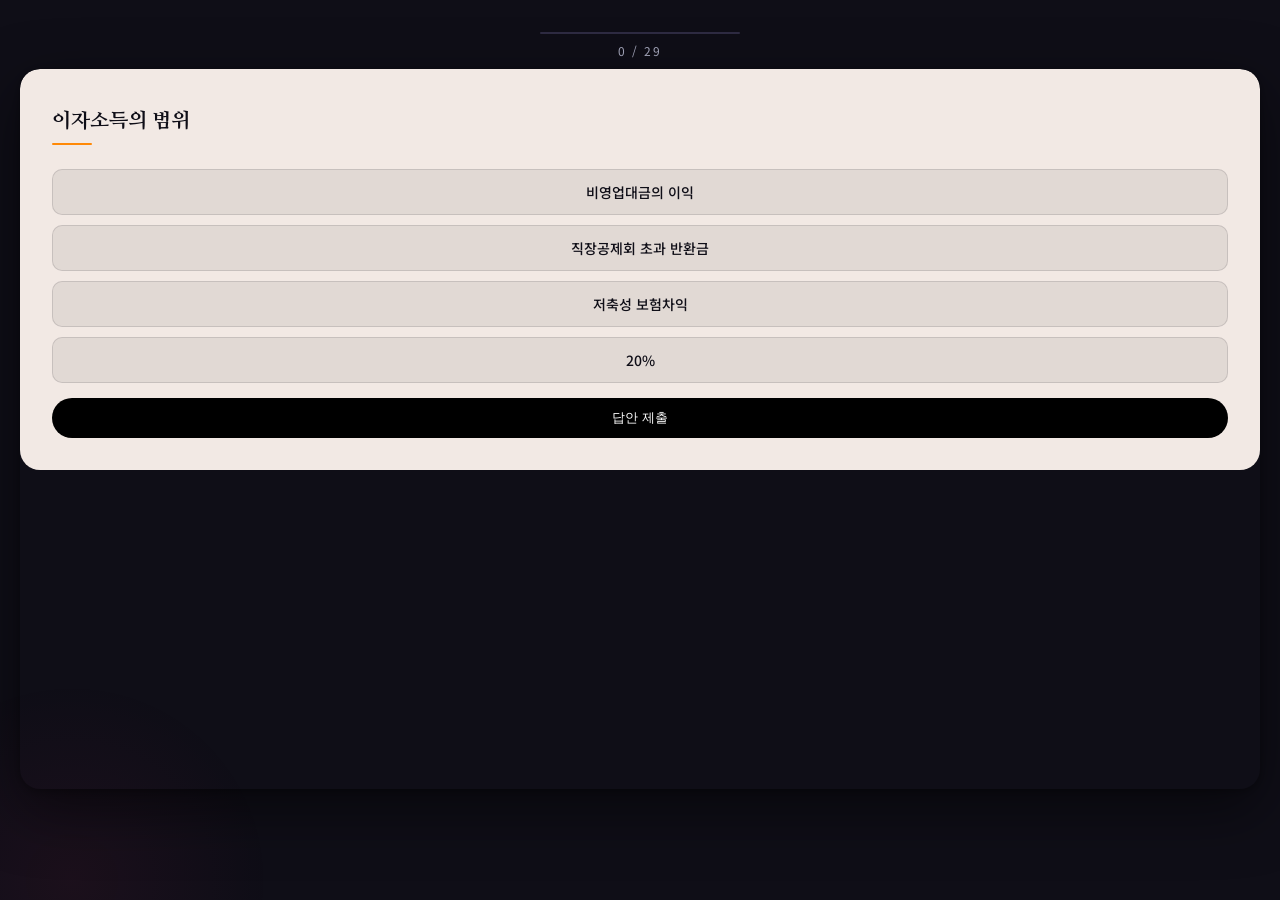
==== card.html @ 6143c626 "fix: 카드형 추가" ====
<!DOCTYPE html>
<html lang="ko">
<head>
<meta charset="UTF-8">
<meta name="viewport" content="width=device-width, initial-scale=1.0">
<title>단어장</title>
<link rel="stylesheet" href="./cardStyle.css">

</head>
<body>

<header>
  <div class="progress-bar-wrap">
    <div class="progress-bar" id="progressBar" style="width:0%"></div>
  </div>
  <div class="counter" id="counter">1 / 3</div>
</header>

<div class="stage" id="stage">
  <!-- 카드가 JS로 생성됨 -->
</div>

<div class="done-screen" id="doneScreen">
  <div class="done-emoji" id="doneEmoji">🎉</div>
  <h2 id="doneTitle">완료!</h2>
  <div class="done-score" id="doneScore">
    점수: <span class="score-highlight" id="scoreText">0/3</span>
  </div>
  <button class="restart-btn" onclick="restart()">다시 풀기</button>
</div>

<div class="score-row">
  <div class="score-pill o">⭕ <span id="correctCount">0</span></div>
  <div class="score-pill x">❌ <span id="wrongCount">0</span></div>
</div>

<script type="module" src="./cardScript.js"></script>
</body>
</html>
---- cardStyle.css ----
@import url('https://fonts.googleapis.com/css2?family=Nanum+Myeongjo:wght@400;700;800&family=Noto+Sans+KR:wght@300;400;500;700&display=swap');

  :root {
    --bg: #0f0e17;
    --surface: #1a1828;
    --card-bg: #f2e9e4;
    --card-text: #0f0e17;
    --accent: #ff8906;
    --correct: #3da44d;
    --wrong: #e53170;
    --muted: #a7a9be;
    --border: #2e2b42;
  }

  * { margin: 0; padding: 0; box-sizing: border-box; }

  body {
    font-family: 'Noto Sans KR', sans-serif;
    background: var(--bg);
    color: #fff;
    min-height: 100vh;
    display: flex;
    flex-direction: column;
    align-items: center;
    overflow: hidden;
    padding: 20px;
  }

 
  body::after {
    content: '';
    position: fixed;
    bottom: -20%;
    left: -10%;
    width: 400px;
    height: 400px;
    background: radial-gradient(circle, rgba(229,49,112,0.06) 0%, transparent 70%);
    pointer-events: none;
  }

  header {
    text-align: center;
    margin-bottom: 10px;
    z-index: 1;
  }

  header h1 {
    font-family: 'Nanum Myeongjo', serif;
    font-size: 13px;
    letter-spacing: 6px;
    text-transform: uppercase;
    color: var(--accent);
    margin-bottom: 8px;
  }

  .progress-bar-wrap {
    width: 200px;
    height: 2px;
    background: var(--border);
    border-radius: 2px;
    margin: 12px auto 0;
    overflow: hidden;
  }

  .progress-bar {
    height: 100%;
    background: var(--accent);
    border-radius: 2px;
    transition: width 0.5s cubic-bezier(.4,0,.2,1);
  }

  .counter {
    font-size: 12px;
    color: var(--muted);
    margin-top: 8px;
    letter-spacing: 2px;
  }

  /* 카드 스테이지 */
  .stage {
    width: 100%;
    height: 80vh;
    overflow-y: scroll;
    position: relative;
    z-index: 1;
    box-shadow: 0 20px 60px rgba(0,0,0,0.5), 0 2px 8px rgba(0,0,0,0.3);
     border-radius: 20px;
  }

  .card {
    position: absolute;
    width: 100%;
    top: 0; left: 0;
      border-radius: 20px;
    background: var(--card-bg);

    padding: 40px 32px 32px;
    display: flex;
    flex-direction: column;
    transform-origin: bottom center;
    transition: none;
    user-select: none;
  }

  .card-label {
    font-size: 10px;
    letter-spacing: 3px;
    text-transform: uppercase;
    color: rgba(15,14,23,0.35);
    margin-bottom: 24px;
    font-weight: 500;
    display: none;
  }

  .card-main {
    font-family: 'Nanum Myeongjo', serif;
    font-size: 20px;
    font-weight: 800;
    color: var(--card-text);
    line-height: 1.2;
    margin-bottom: 10px;
  }

  .card-divider {
    width: 40px;
    height: 2px;
    background: var(--accent);
    margin-bottom: 24px;
    border-radius: 2px;
  }

  .choices {
    display: flex;
    flex-direction: column;
    gap: 10px;
  }
  .sentence-area{
    color: #000;
  }
  .choice-btn.ox-btn{
    color: #fff;
    background-color: #000;
  }
  .choice-btn {
    background: rgba(15,14,23,0.07);
    border: 1.5px solid rgba(15,14,23,0.12);
    border-radius: 10px;
    padding: 12px 16px;
    font-family: 'Noto Sans KR', sans-serif;
    font-size: 14px;
    font-weight: 500;
    color: var(--card-text);
    text-align: left;
    text-align: center;
    cursor: pointer;
    transition: background 0.15s, border-color 0.15s, transform 0.1s;
  }

  .choice-btn.selected {
    background: rgba(15,14,23,0.12);
    border-color: var(--accent);
    transform: translateX(4px);
  }

  .submit-btn{
    background-color: #000;
    color: #fff;
    line-height: 3;
    border: none;
    border-radius: 20px;
  }
  .card-sentence{
    color: #000;
  }

  .choice-btn.correct {
    background: rgba(61,164,77,0.15);
    border-color: var(--correct);
    color: var(--correct);
  }

  .choice-btn.wrong {
    background: rgba(229,49,112,0.12);
    border-color: var(--wrong);
    color: var(--wrong);
  }

  .choice-btn:disabled {
    cursor: default;
  }

  /* 결과 오버레이 */
  .result-badge {
    position: absolute;
    top: 24px;
    right: 24px;
    font-size: 28px;
    opacity: 0;
    transition: opacity 0.2s;
  }

  /* 날라가는 애니메이션 - 맞춤 */
  @keyframes fly-right {
    0%   { transform: rotate(0deg) translateX(0); opacity: 1; }
    30%  { transform: rotate(8deg) translateX(60px); opacity: 1; }
    100% { transform: rotate(15deg) translateX(600px) translateY(-80px); opacity: 0; }
  }

  /* 떨어지는 애니메이션 - 틀림 */
  @keyframes drop-down {
    0%   { transform: rotate(0deg) translateY(0); opacity: 1; }
    20%  { transform: rotate(-3deg) translateY(10px); opacity: 1; }
    60%  { transform: rotate(-8deg) translateY(200px); opacity: 0.6; }
    100% { transform: rotate(-12deg) translateY(500px); opacity: 0; }
  }

  .card.fly-away {
    animation: fly-right 0.55s cubic-bezier(.4,0,.6,1) forwards;
  }

  .card.drop-away {
    animation: drop-down 0.6s cubic-bezier(.6,0,1,.7) forwards;
  }

  /* 다음 카드 대기 */
  .card.next {
    transform: scale(0.94) translateY(14px);
    filter: brightness(0.92);
    transition: transform 0.4s cubic-bezier(.4,0,.2,1), filter 0.4s;
    z-index: 0;
  }

  .card.active {
    z-index: 2;
    transform: scale(1) translateY(0);
    filter: brightness(1);
  }

  /* 완료 화면 */
  .done-screen {
    display: none;
    flex-direction: column;
    align-items: center;
    justify-content: center;
    text-align: center;
    z-index: 10;
  }

  .done-screen.visible {
    display: flex;
  }

  .done-emoji { font-size: 64px; margin-bottom: 20px; }

  .done-screen h2 {
    font-family: 'Nanum Myeongjo', serif;
    font-size: 28px;
    margin-bottom: 12px;
  }

  .done-score {
    font-size: 14px;
    color: var(--muted);
    margin-bottom: 32px;
    letter-spacing: 1px;
  }

  .score-highlight { color: var(--accent); font-weight: 700; font-size: 20px; }

  .restart-btn {
    background: var(--accent);
    color: #0f0e17;
    border: none;
    border-radius: 12px;
    padding: 14px 36px;
    font-family: 'Noto Sans KR', sans-serif;
    font-size: 14px;
    font-weight: 700;
    cursor: pointer;
    letter-spacing: 1px;
    transition: transform 0.15s, opacity 0.15s;
  }

  .restart-btn:hover { transform: scale(1.04); opacity: 0.92; }

  /* 힌트 텍스트 */
  .hint {
    margin-top: 24px;
    font-size: 11px;
    color: var(--muted);
    letter-spacing: 2px;
    opacity: 0.6;
    z-index: 1;
  }

  .score-row {
    display: none;
    gap: 24px;
    margin-top: 10px;
    z-index: 1;
  }

  .score-pill {
    font-size: 12px;
    letter-spacing: 1px;
    padding: 4px 14px;
    border-radius: 20px;
    border: 1px solid;
  }

  .score-pill.o {
    border-color: var(--correct);
    color: var(--correct);
  }

  .score-pill.x {
    border-color: var(--wrong);
    color: var(--wrong);
  }
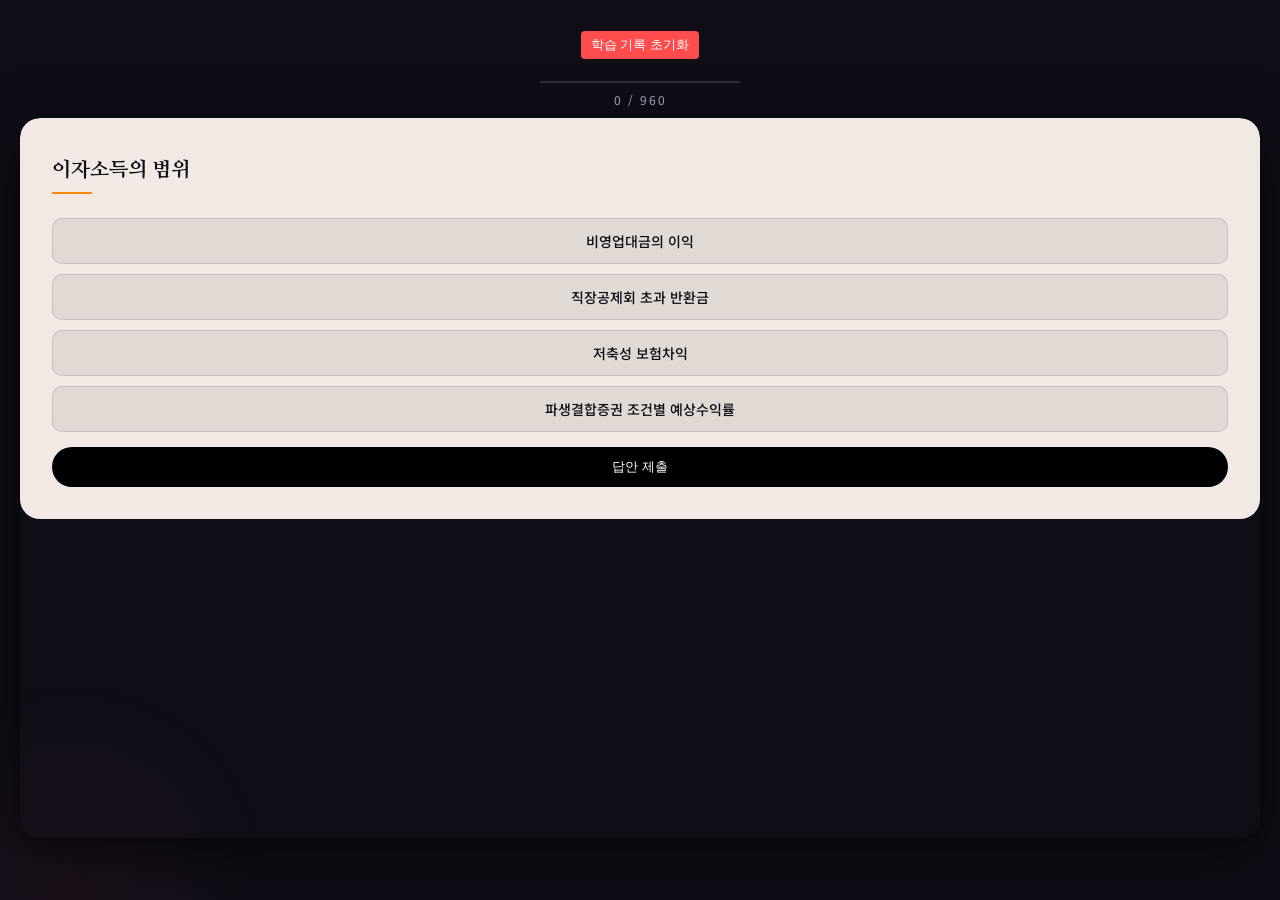
==== commit 0ce0a9ff: "chore: 카드형 local sotage기능추가" ====
--- a/card.html
+++ b/card.html
@@ -8,6 +8,11 @@
 
 </head>
 <body>
+
+  <!-- 최상단 리셋 버튼 -->
+<div id="resetContainer" style="text-align: right; padding: 10px;">
+    <button id="resetBtn" style="padding: 5px 10px; cursor: pointer; background: #ff4d4d; color: white; border: none; border-radius: 4px;">학습 기록 초기화</button>
+</div>
 
 <header>
   <div class="progress-bar-wrap">
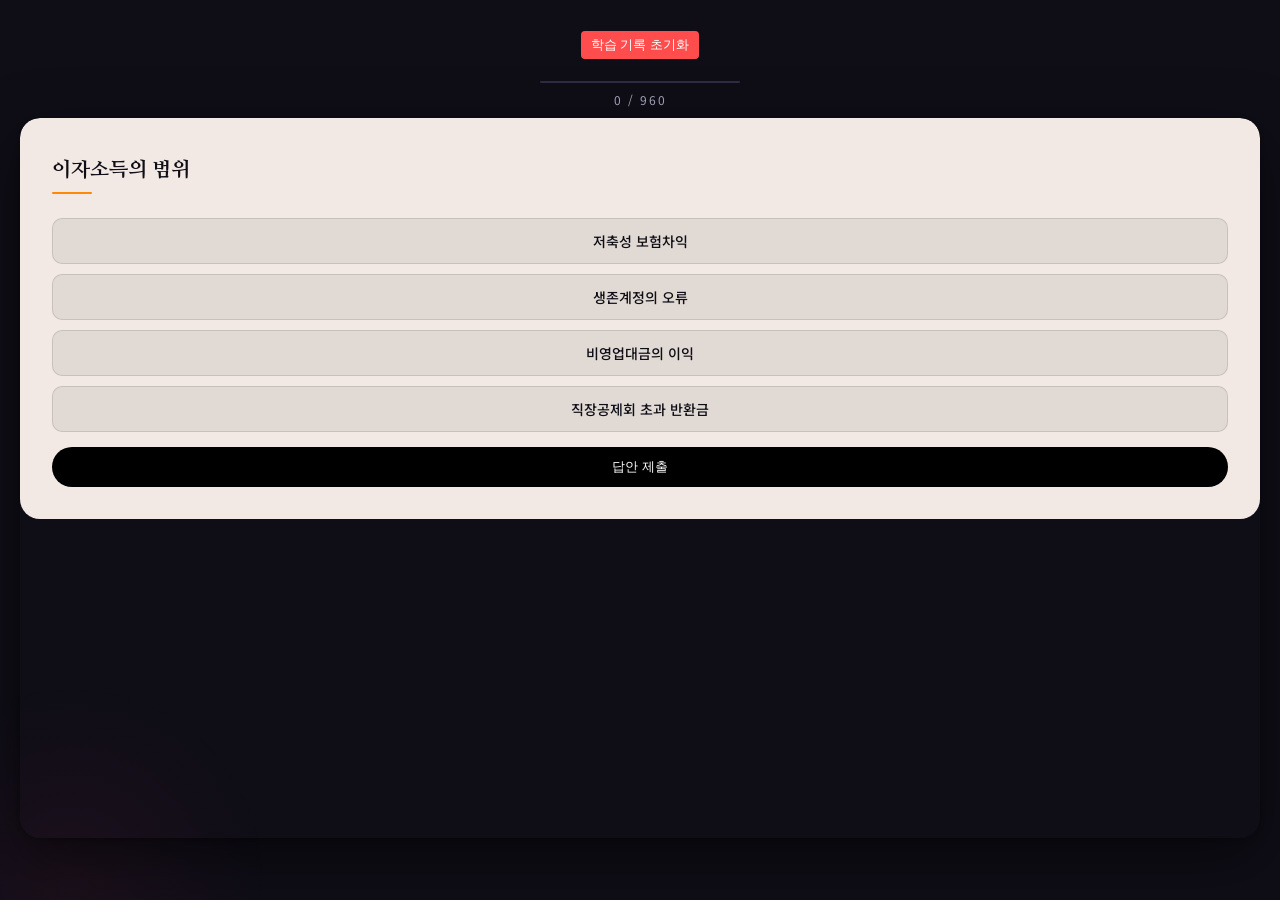
==== commit ba76bdc7: "Update card.html" ====
--- a/card.html
+++ b/card.html
@@ -5,7 +5,10 @@
 <meta name="viewport" content="width=device-width, initial-scale=1.0">
 <title>단어장</title>
 <link rel="stylesheet" href="./cardStyle.css">
-
+  <link rel="icon" type="image/png" href="./icon.png?v=2">
+  <link rel="shortcut icon" href="./icon.png?v=2">
+  <link rel="apple-touch-icon-precomposed" href="./icon.png?v=2">
+  <link rel="icon" type="image/png" sizes="192x192" href="./icon.png?v=2">
 </head>
 <body>
 
@@ -41,4 +44,4 @@
 
 <script type="module" src="./cardScript.js"></script>
 </body>
-</html>+</html>
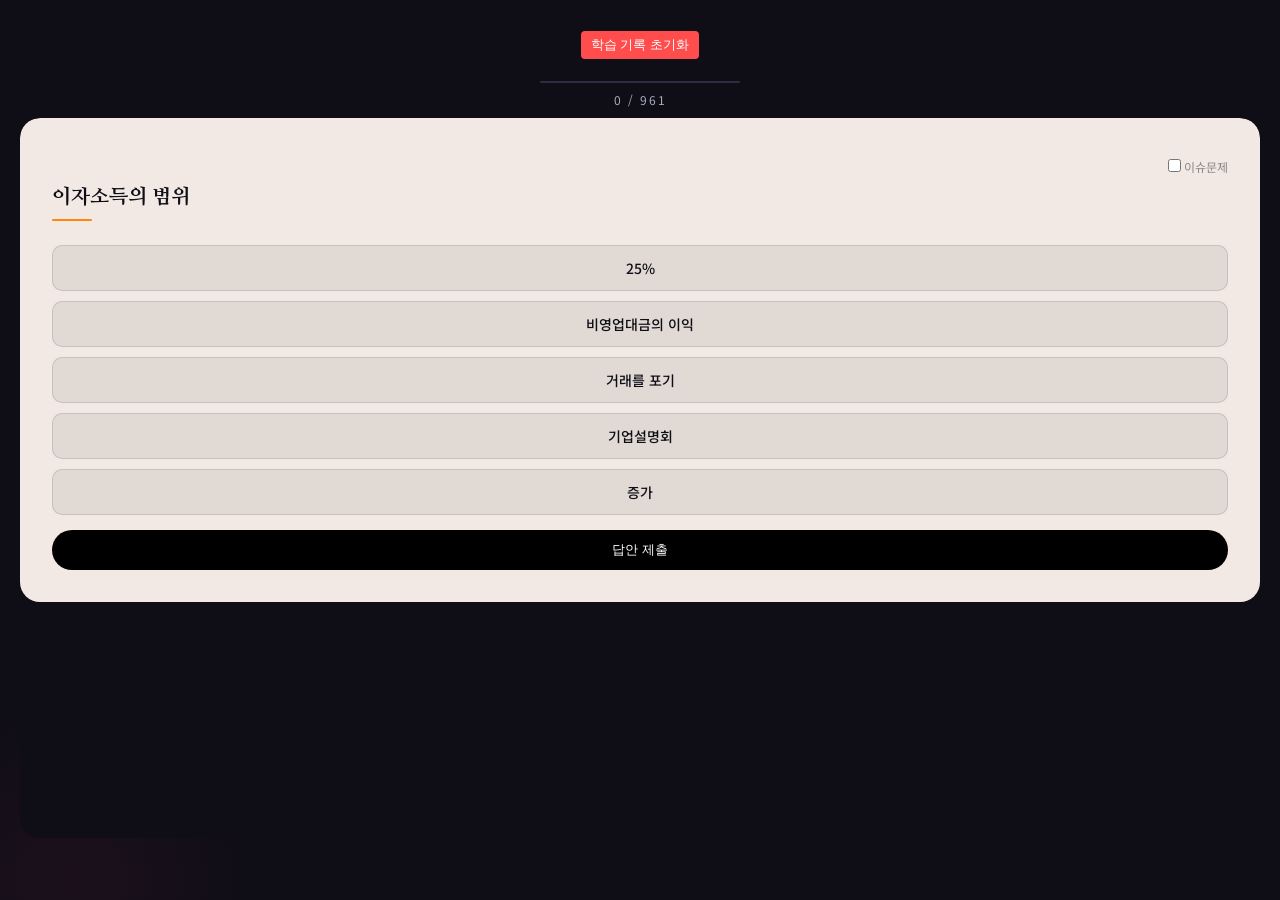
==== commit 07d802e2: "chore: 이슈문제 로직 추가?" ====
--- a/card.html
+++ b/card.html
@@ -5,10 +5,7 @@
 <meta name="viewport" content="width=device-width, initial-scale=1.0">
 <title>단어장</title>
 <link rel="stylesheet" href="./cardStyle.css">
-  <link rel="icon" type="image/png" href="./icon.png?v=2">
-  <link rel="shortcut icon" href="./icon.png?v=2">
-  <link rel="apple-touch-icon-precomposed" href="./icon.png?v=2">
-  <link rel="icon" type="image/png" sizes="192x192" href="./icon.png?v=2">
+
 </head>
 <body>
 
@@ -31,9 +28,6 @@
 <div class="done-screen" id="doneScreen">
   <div class="done-emoji" id="doneEmoji">🎉</div>
   <h2 id="doneTitle">완료!</h2>
-  <div class="done-score" id="doneScore">
-    점수: <span class="score-highlight" id="scoreText">0/3</span>
-  </div>
   <button class="restart-btn" onclick="restart()">다시 풀기</button>
 </div>
 
@@ -44,4 +38,4 @@
 
 <script type="module" src="./cardScript.js"></script>
 </body>
-</html>
+</html>
--- a/cardStyle.css
+++ b/cardStyle.css
@@ -1,322 +1,364 @@
-
-  @import url('https://fonts.googleapis.com/css2?family=Nanum+Myeongjo:wght@400;700;800&family=Noto+Sans+KR:wght@300;400;500;700&display=swap');
-
-  :root {
-    --bg: #0f0e17;
-    --surface: #1a1828;
-    --card-bg: #f2e9e4;
-    --card-text: #0f0e17;
-    --accent: #ff8906;
-    --correct: #3da44d;
-    --wrong: #e53170;
-    --muted: #a7a9be;
-    --border: #2e2b42;
-  }
-
-  * { margin: 0; padding: 0; box-sizing: border-box; }
-
-  body {
-    font-family: 'Noto Sans KR', sans-serif;
-    background: var(--bg);
-    color: #fff;
-    min-height: 100vh;
-    display: flex;
-    flex-direction: column;
-    align-items: center;
-    overflow: hidden;
-    padding: 20px;
-  }
-
- 
-  body::after {
-    content: '';
-    position: fixed;
-    bottom: -20%;
-    left: -10%;
-    width: 400px;
-    height: 400px;
-    background: radial-gradient(circle, rgba(229,49,112,0.06) 0%, transparent 70%);
-    pointer-events: none;
-  }
-
-  header {
-    text-align: center;
-    margin-bottom: 10px;
-    z-index: 1;
-  }
-
-  header h1 {
-    font-family: 'Nanum Myeongjo', serif;
-    font-size: 13px;
-    letter-spacing: 6px;
-    text-transform: uppercase;
-    color: var(--accent);
-    margin-bottom: 8px;
-  }
-
-  .progress-bar-wrap {
-    width: 200px;
-    height: 2px;
-    background: var(--border);
-    border-radius: 2px;
-    margin: 12px auto 0;
-    overflow: hidden;
-  }
-
-  .progress-bar {
-    height: 100%;
-    background: var(--accent);
-    border-radius: 2px;
-    transition: width 0.5s cubic-bezier(.4,0,.2,1);
-  }
-
-  .counter {
-    font-size: 12px;
-    color: var(--muted);
-    margin-top: 8px;
-    letter-spacing: 2px;
-  }
-
-  /* 카드 스테이지 */
-  .stage {
-    width: 100%;
-    height: 80vh;
-    overflow-y: scroll;
-    position: relative;
-    z-index: 1;
-    box-shadow: 0 20px 60px rgba(0,0,0,0.5), 0 2px 8px rgba(0,0,0,0.3);
-     border-radius: 20px;
-  }
-
-  .card {
-    position: absolute;
-    width: 100%;
-    top: 0; left: 0;
-      border-radius: 20px;
-    background: var(--card-bg);
-
-    padding: 40px 32px 32px;
-    display: flex;
-    flex-direction: column;
-    transform-origin: bottom center;
-    transition: none;
-    user-select: none;
-  }
-
-  .card-label {
-    font-size: 10px;
-    letter-spacing: 3px;
-    text-transform: uppercase;
-    color: rgba(15,14,23,0.35);
-    margin-bottom: 24px;
-    font-weight: 500;
-    display: none;
-  }
-
-  .card-main {
-    font-family: 'Nanum Myeongjo', serif;
-    font-size: 20px;
-    font-weight: 800;
-    color: var(--card-text);
-    line-height: 1.2;
-    margin-bottom: 10px;
-  }
-
-  .card-divider {
-    width: 40px;
-    height: 2px;
-    background: var(--accent);
-    margin-bottom: 24px;
-    border-radius: 2px;
-  }
-
-  .choices {
-    display: flex;
-    flex-direction: column;
-    gap: 10px;
-  }
-  .sentence-area{
-    color: #000;
-  }
-  .choice-btn.ox-btn{
-    color: #fff;
-    background-color: #000;
-  }
-  .choice-btn {
-    background: rgba(15,14,23,0.07);
-    border: 1.5px solid rgba(15,14,23,0.12);
-    border-radius: 10px;
-    padding: 12px 16px;
-    font-family: 'Noto Sans KR', sans-serif;
-    font-size: 14px;
-    font-weight: 500;
-    color: var(--card-text);
-    text-align: left;
-    text-align: center;
-    cursor: pointer;
-    transition: background 0.15s, border-color 0.15s, transform 0.1s;
-  }
-
-  .choice-btn.selected {
-    background: rgba(15,14,23,0.12);
-    border-color: var(--accent);
-    transform: translateX(4px);
-  }
-
-  .submit-btn{
-    background-color: #000;
-    color: #fff;
-    line-height: 3;
-    border: none;
-    border-radius: 20px;
-  }
-  .card-sentence{
-    color: #000;
-  }
-
-  .choice-btn.correct {
-    background: rgba(61,164,77,0.15);
-    border-color: var(--correct);
-    color: var(--correct);
-  }
-
-  .choice-btn.wrong {
-    background: rgba(229,49,112,0.12);
-    border-color: var(--wrong);
-    color: var(--wrong);
-  }
-
-  .choice-btn:disabled {
-    cursor: default;
-  }
-
-  /* 결과 오버레이 */
-  .result-badge {
-    position: absolute;
-    top: 24px;
-    right: 24px;
-    font-size: 28px;
+@import url('https://fonts.googleapis.com/css2?family=Nanum+Myeongjo:wght@400;700;800&family=Noto+Sans+KR:wght@300;400;500;700&display=swap');
+
+:root {
+  --bg: #0f0e17;
+  --surface: #1a1828;
+  --card-bg: #f2e9e4;
+  --card-text: #0f0e17;
+  --accent: #ff8906;
+  --correct: #3da44d;
+  --wrong: #e53170;
+  --muted: #a7a9be;
+  --border: #2e2b42;
+}
+
+* {
+  margin: 0;
+  padding: 0;
+  box-sizing: border-box;
+}
+
+body {
+  font-family: 'Noto Sans KR', sans-serif;
+  background: var(--bg);
+  color: #fff;
+  min-height: 100vh;
+  display: flex;
+  flex-direction: column;
+  align-items: center;
+  overflow: hidden;
+  padding: 20px;
+}
+
+
+body::after {
+  content: '';
+  position: fixed;
+  bottom: -20%;
+  left: -10%;
+  width: 400px;
+  height: 400px;
+  background: radial-gradient(circle, rgba(229, 49, 112, 0.06) 0%, transparent 70%);
+  pointer-events: none;
+}
+
+header {
+  text-align: center;
+  margin-bottom: 10px;
+  z-index: 1;
+}
+
+header h1 {
+  font-family: 'Nanum Myeongjo', serif;
+  font-size: 13px;
+  letter-spacing: 6px;
+  text-transform: uppercase;
+  color: var(--accent);
+  margin-bottom: 8px;
+}
+
+.progress-bar-wrap {
+  width: 200px;
+  height: 2px;
+  background: var(--border);
+  border-radius: 2px;
+  margin: 12px auto 0;
+  overflow: hidden;
+}
+
+.progress-bar {
+  height: 100%;
+  background: var(--accent);
+  border-radius: 2px;
+  transition: width 0.5s cubic-bezier(.4, 0, .2, 1);
+}
+
+.counter {
+  font-size: 12px;
+  color: var(--muted);
+  margin-top: 8px;
+  letter-spacing: 2px;
+}
+
+/* 카드 스테이지 */
+.stage {
+  width: 100%;
+  height: 80vh;
+  overflow-y: scroll;
+  position: relative;
+  z-index: 1;
+  background: var(--bg);
+  border-radius: 20px;
+}
+
+.card {
+  position: absolute;
+  width: 100%;
+  top: 0;
+  left: 0;
+  border-radius: 20px;
+  background: var(--card-bg);
+
+  padding: 40px 32px 32px;
+  display: flex;
+  flex-direction: column;
+  transform-origin: bottom center;
+  transition: none;
+  user-select: none;
+}
+
+.card-label {
+  font-size: 10px;
+  letter-spacing: 3px;
+  text-transform: uppercase;
+  color: rgba(15, 14, 23, 0.35);
+  margin-bottom: 24px;
+  font-weight: 500;
+  display: none;
+}
+
+.card-main {
+  font-family: 'Nanum Myeongjo', serif;
+  font-size: 20px;
+  font-weight: 800;
+  color: var(--card-text);
+  line-height: 1.2;
+  margin-bottom: 10px;
+}
+
+.card-divider {
+  width: 40px;
+  height: 2px;
+  background: var(--accent);
+  margin-bottom: 24px;
+  border-radius: 2px;
+}
+
+.choices {
+  display: flex;
+  flex-direction: column;
+  gap: 10px;
+}
+
+.sentence-area {
+  color: #000;
+}
+
+.choice-btn.ox-btn {
+  color: #fff;
+  background-color: #000;
+}
+
+.choice-btn {
+  background: rgba(15, 14, 23, 0.07);
+  border: 1.5px solid rgba(15, 14, 23, 0.12);
+  border-radius: 10px;
+  padding: 12px 16px;
+  font-family: 'Noto Sans KR', sans-serif;
+  font-size: 14px;
+  font-weight: 500;
+  color: var(--card-text);
+  text-align: left;
+  text-align: center;
+  cursor: pointer;
+  transition: background 0.15s, border-color 0.15s, transform 0.1s;
+}
+
+.choice-btn.selected {
+  background: rgba(15, 14, 23, 0.12);
+  border-color: var(--accent);
+  transform: translateX(4px);
+}
+
+.submit-btn {
+  background-color: #000;
+  color: #fff;
+  line-height: 3;
+  border: none;
+  border-radius: 20px;
+}
+
+.card-sentence {
+  color: #000;
+}
+
+.choice-btn.correct {
+  background: rgba(61, 164, 77, 0.15);
+  border-color: var(--correct);
+  color: var(--correct);
+}
+
+.choice-btn.wrong {
+  background: rgba(229, 49, 112, 0.12);
+  border-color: var(--wrong);
+  color: var(--wrong);
+}
+
+.choice-btn:disabled {
+  cursor: default;
+}
+
+/* 결과 오버레이 */
+.result-badge {
+  position: absolute;
+  top: 24px;
+  right: 24px;
+  font-size: 28px;
+  opacity: 0;
+  transition: opacity 0.2s;
+}
+
+/* 날라가는 애니메이션 - 맞춤 */
+@keyframes fly-right {
+  0% {
+    transform: rotate(0deg) translateX(0);
+    opacity: 1;
+  }
+
+  30% {
+    transform: rotate(8deg) translateX(60px);
+    opacity: 1;
+  }
+
+  100% {
+    transform: rotate(15deg) translateX(600px) translateY(-80px);
     opacity: 0;
-    transition: opacity 0.2s;
-  }
-
-  /* 날라가는 애니메이션 - 맞춤 */
-  @keyframes fly-right {
-    0%   { transform: rotate(0deg) translateX(0); opacity: 1; }
-    30%  { transform: rotate(8deg) translateX(60px); opacity: 1; }
-    100% { transform: rotate(15deg) translateX(600px) translateY(-80px); opacity: 0; }
-  }
-
-  /* 떨어지는 애니메이션 - 틀림 */
-  @keyframes drop-down {
-    0%   { transform: rotate(0deg) translateY(0); opacity: 1; }
-    20%  { transform: rotate(-3deg) translateY(10px); opacity: 1; }
-    60%  { transform: rotate(-8deg) translateY(200px); opacity: 0.6; }
-    100% { transform: rotate(-12deg) translateY(500px); opacity: 0; }
-  }
-
-  .card.fly-away {
-    animation: fly-right 0.55s cubic-bezier(.4,0,.6,1) forwards;
-  }
-
-  .card.drop-away {
-    animation: drop-down 0.6s cubic-bezier(.6,0,1,.7) forwards;
-  }
-
-  /* 다음 카드 대기 */
-  .card.next {
-    transform: scale(0.94) translateY(14px);
-    filter: brightness(0.92);
-    transition: transform 0.4s cubic-bezier(.4,0,.2,1), filter 0.4s;
-    z-index: 0;
-  }
-
-  .card.active {
-    z-index: 2;
-    transform: scale(1) translateY(0);
-    filter: brightness(1);
-  }
-
-  /* 완료 화면 */
-  .done-screen {
-    display: none;
-    flex-direction: column;
-    align-items: center;
-    justify-content: center;
-    text-align: center;
-    z-index: 10;
-  }
-
-  .done-screen.visible {
-    display: flex;
-  }
-
-  .done-emoji { font-size: 64px; margin-bottom: 20px; }
-
-  .done-screen h2 {
-    font-family: 'Nanum Myeongjo', serif;
-    font-size: 28px;
-    margin-bottom: 12px;
-  }
-
-  .done-score {
-    font-size: 14px;
-    color: var(--muted);
-    margin-bottom: 32px;
-    letter-spacing: 1px;
-  }
-
-  .score-highlight { color: var(--accent); font-weight: 700; font-size: 20px; }
-
-  .restart-btn {
-    background: var(--accent);
-    color: #0f0e17;
-    border: none;
-    border-radius: 12px;
-    padding: 14px 36px;
-    font-family: 'Noto Sans KR', sans-serif;
-    font-size: 14px;
-    font-weight: 700;
-    cursor: pointer;
-    letter-spacing: 1px;
-    transition: transform 0.15s, opacity 0.15s;
-  }
-
-  .restart-btn:hover { transform: scale(1.04); opacity: 0.92; }
-
-  /* 힌트 텍스트 */
-  .hint {
-    margin-top: 24px;
-    font-size: 11px;
-    color: var(--muted);
-    letter-spacing: 2px;
+  }
+}
+
+/* 떨어지는 애니메이션 - 틀림 */
+@keyframes drop-down {
+  0% {
+    transform: rotate(0deg) translateY(0);
+    opacity: 1;
+  }
+
+  20% {
+    transform: rotate(-3deg) translateY(10px);
+    opacity: 1;
+  }
+
+  60% {
+    transform: rotate(-8deg) translateY(200px);
     opacity: 0.6;
-    z-index: 1;
-  }
-
-  .score-row {
-    display: none;
-    gap: 24px;
-    margin-top: 10px;
-    z-index: 1;
-  }
-
-  .score-pill {
-    font-size: 12px;
-    letter-spacing: 1px;
-    padding: 4px 14px;
-    border-radius: 20px;
-    border: 1px solid;
-  }
-
-  .score-pill.o {
-    border-color: var(--correct);
-    color: var(--correct);
-  }
-
-  .score-pill.x {
-    border-color: var(--wrong);
-    color: var(--wrong);
-  }
-
-  +  }
+
+  100% {
+    transform: rotate(-12deg) translateY(500px);
+    opacity: 0;
+  }
+}
+
+.card.fly-away {
+  animation: fly-right 0.55s cubic-bezier(.4, 0, .6, 1) forwards;
+}
+
+.card.drop-away {
+  animation: drop-down 0.6s cubic-bezier(.6, 0, 1, .7) forwards;
+}
+
+/* 다음 카드 대기 */
+.card.next {
+  transform: scale(0.94) translateY(14px);
+  filter: brightness(0.92);
+  transition: transform 0.4s cubic-bezier(.4, 0, .2, 1), filter 0.4s;
+  z-index: 0;
+}
+
+.card.active {
+  z-index: 2;
+  transform: scale(1) translateY(0);
+  filter: brightness(1);
+}
+
+/* 완료 화면 */
+.done-screen {
+  display: none;
+  flex-direction: column;
+  align-items: center;
+  justify-content: center;
+  text-align: center;
+  z-index: 10;
+}
+
+.done-screen.visible {
+  display: flex;
+}
+
+.done-emoji {
+  font-size: 64px;
+  margin-bottom: 20px;
+}
+
+.done-screen h2 {
+  font-family: 'Nanum Myeongjo', serif;
+  font-size: 28px;
+  margin-bottom: 12px;
+}
+
+.done-score {
+  font-size: 14px;
+  color: var(--muted);
+  margin-bottom: 32px;
+  letter-spacing: 1px;
+}
+
+.score-highlight {
+  color: var(--accent);
+  font-weight: 700;
+  font-size: 20px;
+}
+
+.restart-btn {
+  background: var(--accent);
+  color: #0f0e17;
+  border: none;
+  border-radius: 12px;
+  padding: 14px 36px;
+  font-family: 'Noto Sans KR', sans-serif;
+  font-size: 14px;
+  font-weight: 700;
+  cursor: pointer;
+  letter-spacing: 1px;
+  transition: transform 0.15s, opacity 0.15s;
+}
+
+.restart-btn:hover {
+  transform: scale(1.04);
+  opacity: 0.92;
+}
+
+/* 힌트 텍스트 */
+.hint {
+  margin-top: 24px;
+  font-size: 11px;
+  color: var(--muted);
+  letter-spacing: 2px;
+  opacity: 0.6;
+  z-index: 1;
+}
+
+.score-row {
+  display: none;
+  gap: 24px;
+  margin-top: 10px;
+  z-index: 1;
+}
+
+.score-pill {
+  font-size: 12px;
+  letter-spacing: 1px;
+  padding: 4px 14px;
+  border-radius: 20px;
+  border: 1px solid;
+}
+
+.score-pill.o {
+  border-color: var(--correct);
+  color: var(--correct);
+}
+
+.score-pill.x {
+  border-color: var(--wrong);
+  color: var(--wrong);
+}
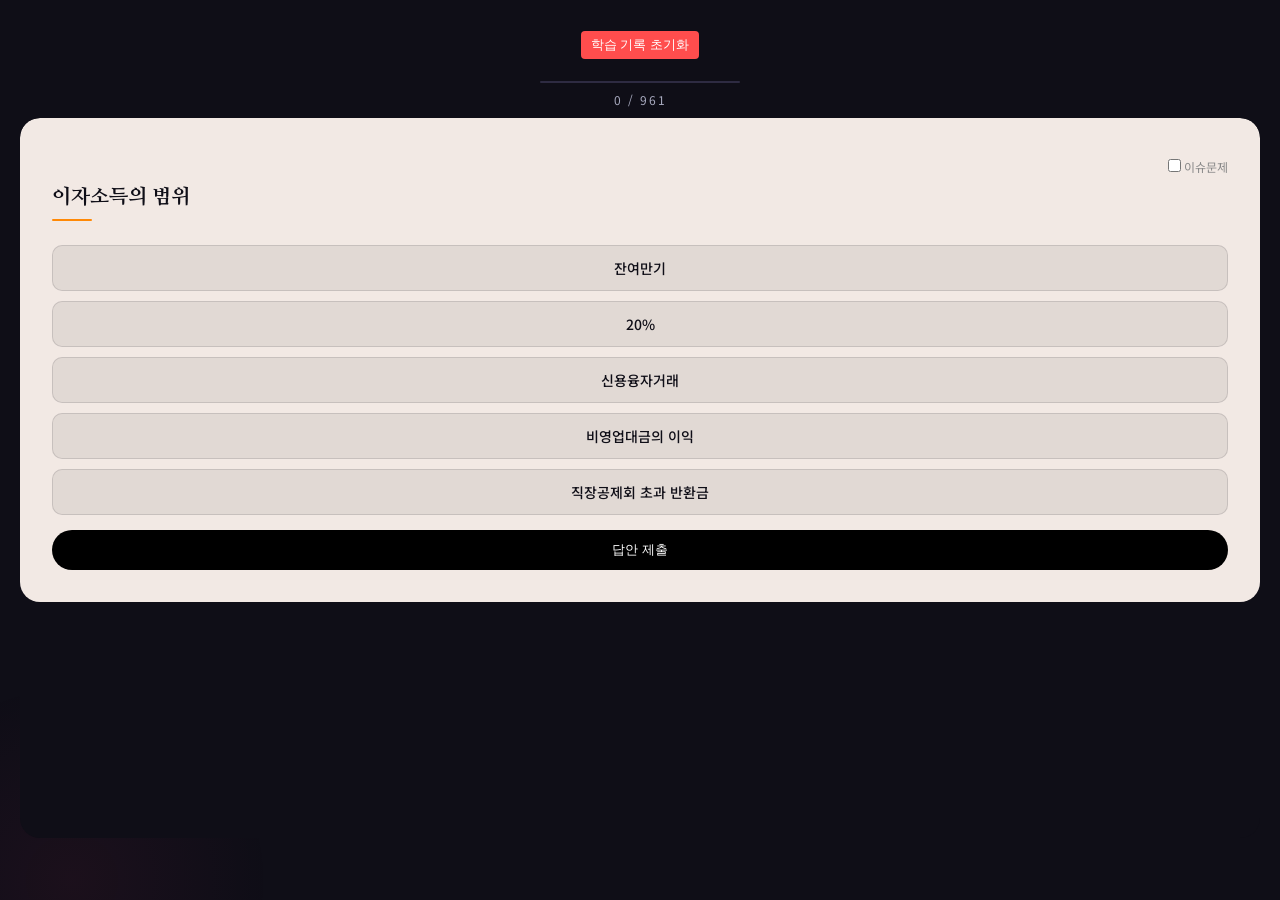
==== commit 182b0985: "Merge branch 'main' of https://github.com/anniep8911/toowoonsa" ====
--- a/card.html
+++ b/card.html
@@ -5,7 +5,10 @@
 <meta name="viewport" content="width=device-width, initial-scale=1.0">
 <title>단어장</title>
 <link rel="stylesheet" href="./cardStyle.css">
-
+  <link rel="icon" type="image/png" href="./icon.png?v=2">
+  <link rel="shortcut icon" href="./icon.png?v=2">
+  <link rel="apple-touch-icon-precomposed" href="./icon.png?v=2">
+  <link rel="icon" type="image/png" sizes="192x192" href="./icon.png?v=2">
 </head>
 <body>
 
@@ -38,4 +41,4 @@
 
 <script type="module" src="./cardScript.js"></script>
 </body>
-</html>+</html>
--- a/cardStyle.css
+++ b/cardStyle.css
@@ -361,4 +361,4 @@
 .score-pill.x {
   border-color: var(--wrong);
   color: var(--wrong);
-}+}
